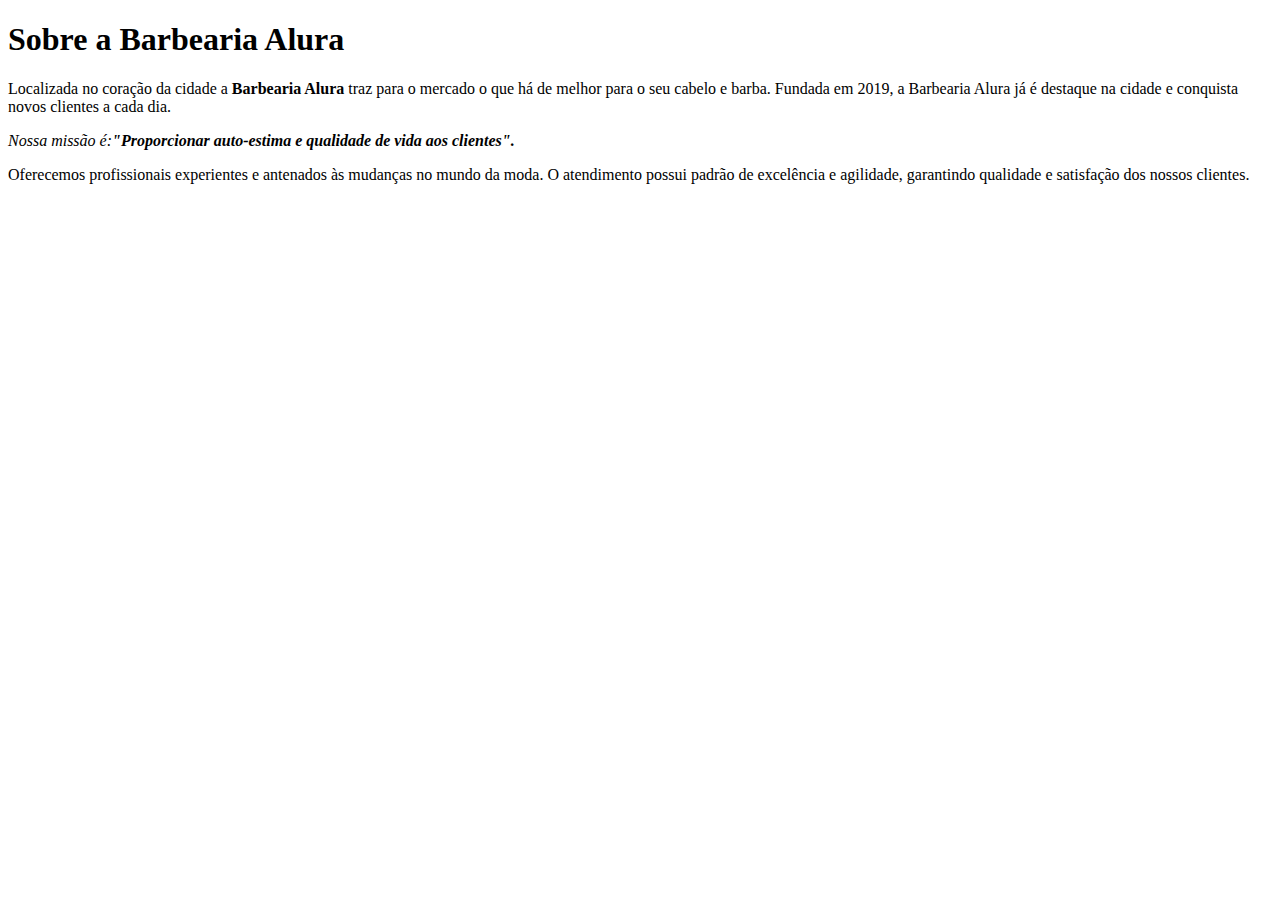
==== site-alura/index.html @ 5a91f5b7 "estrutura básica e primeiras tags" ====
<!DOCTYPE html>
<html lang="pt-br">
    <head>
        <meta charset="UTF-8">
        <title>Barbearia Alura</title>
    </head>
    <body>
    
        <h1>Sobre a Barbearia Alura</h1>

        <p> Localizada no coração da cidade a <strong>Barbearia Alura</strong> traz para o mercado o que há de melhor para o seu cabelo e barba. Fundada em 2019, a Barbearia Alura já é destaque na cidade e conquista novos clientes a cada dia.</p>

        <p><em>Nossa missão é:<strong>"Proporcionar auto-estima e qualidade de vida aos clientes".</strong></em></p>

        <p>Oferecemos profissionais experientes e antenados às mudanças no mundo da moda. O atendimento possui padrão de excelência e agilidade, garantindo qualidade e satisfação dos nossos clientes.</p>
    </body>
</html>
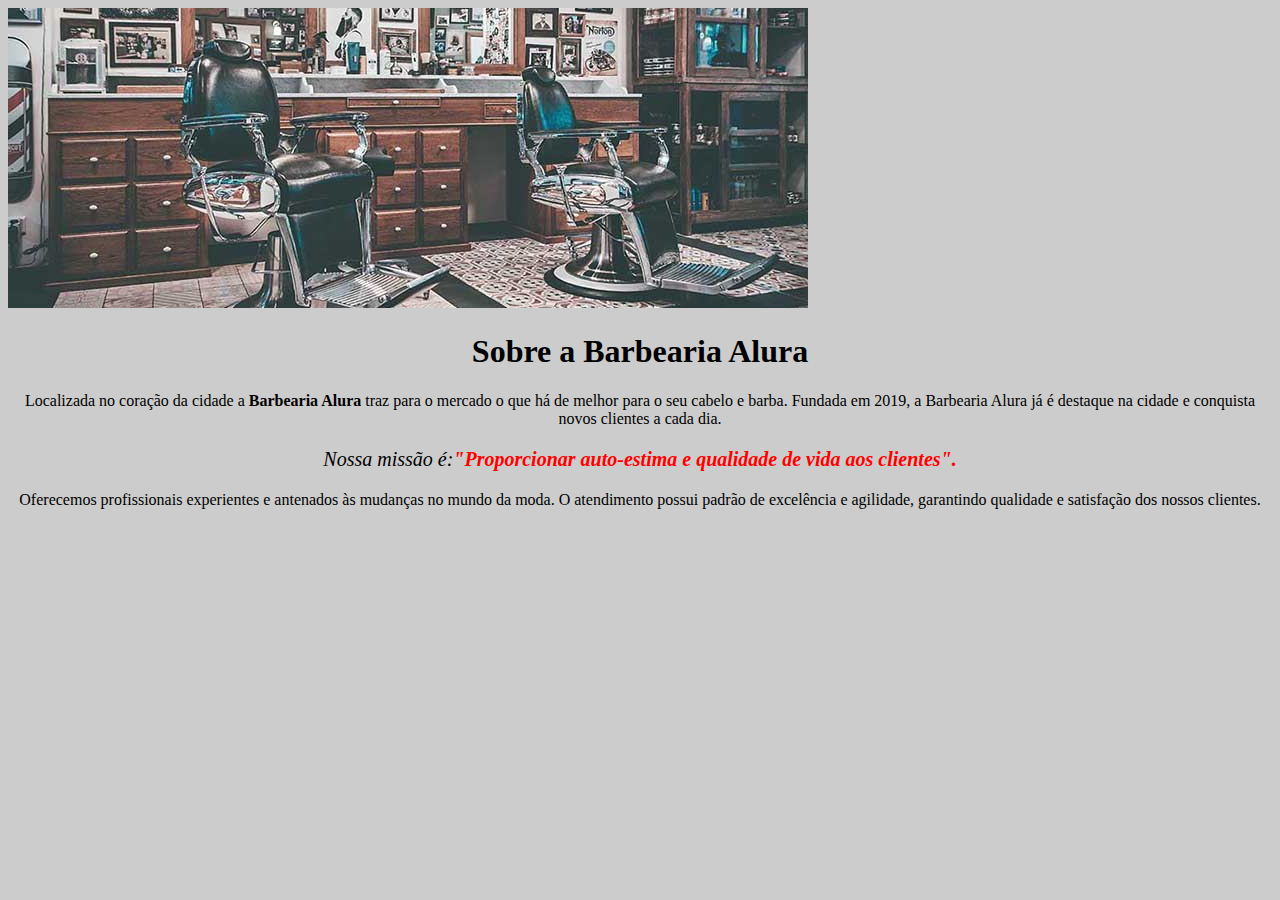
==== commit 90ec9cfd: "Adicionei img e Style" ====
--- a/site-alura/index.html
+++ b/site-alura/index.html
@@ -3,14 +3,17 @@
     <head>
         <meta charset="UTF-8">
         <title>Barbearia Alura</title>
+        <link rel="stylesheet" href="style.css">
     </head>
+
     <body>
-    
+        <img id="banner" src="banner.jpg">
+
         <h1>Sobre a Barbearia Alura</h1>
 
         <p> Localizada no coração da cidade a <strong>Barbearia Alura</strong> traz para o mercado o que há de melhor para o seu cabelo e barba. Fundada em 2019, a Barbearia Alura já é destaque na cidade e conquista novos clientes a cada dia.</p>
 
-        <p><em>Nossa missão é:<strong>"Proporcionar auto-estima e qualidade de vida aos clientes".</strong></em></p>
+        <p id="missao"><em>Nossa missão é:<strong>"Proporcionar auto-estima e qualidade de vida aos clientes".</strong></em></p>
 
         <p>Oferecemos profissionais experientes e antenados às mudanças no mundo da moda. O atendimento possui padrão de excelência e agilidade, garantindo qualidade e satisfação dos nossos clientes.</p>
     </body>
--- a/site-alura/style.css
+++ b/site-alura/style.css
@@ -0,0 +1,17 @@
+body {
+    background: #CCCCCC;
+}
+#banner {
+    
+}
+h1 {
+    text-align: center;
+}
+p {
+    text-align: center; 
+}
+#missao {font-size: 20px
+}
+em strong {
+    color: red;
+}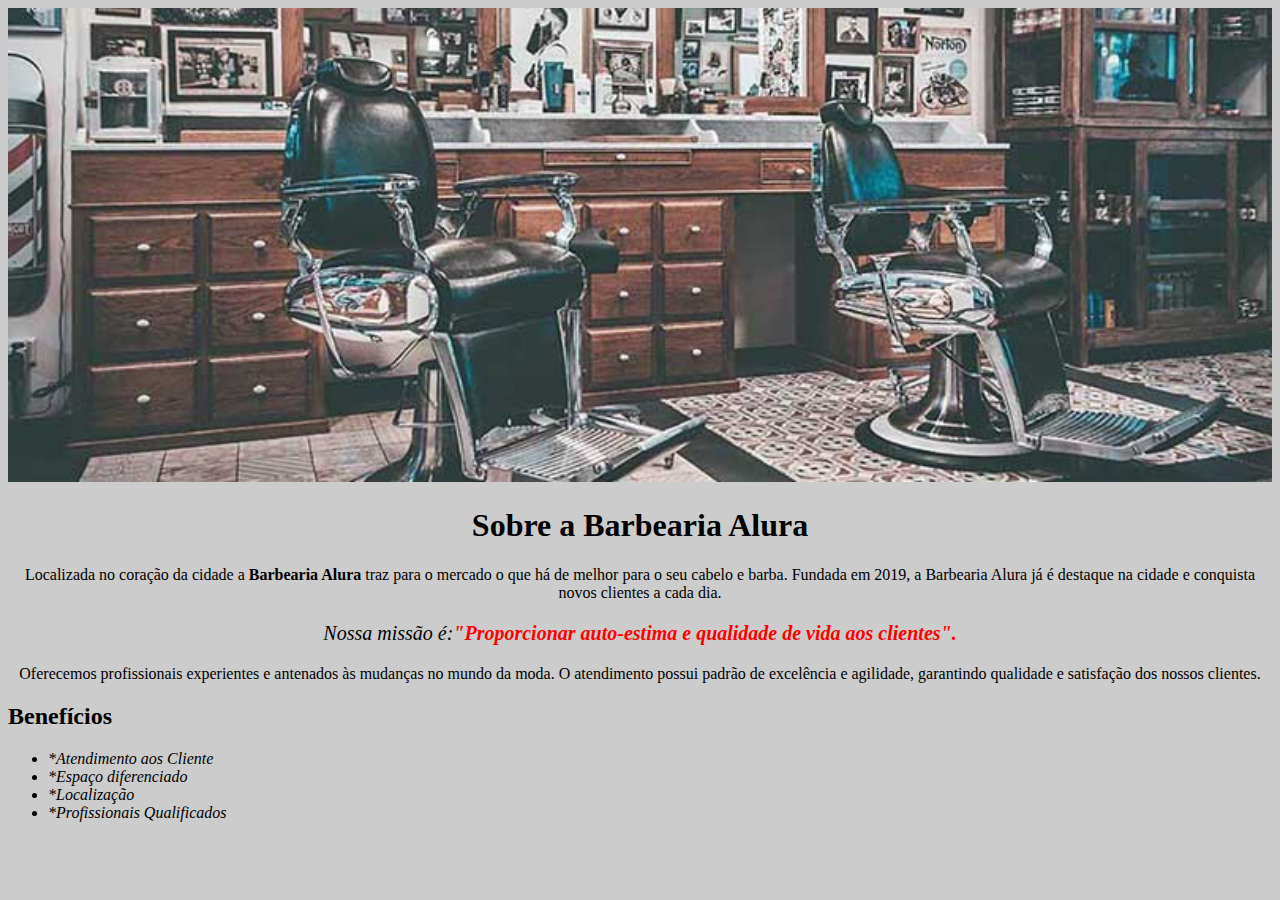
==== commit b6d3fa9c: "Trabalhando com listas" ====
--- a/site-alura/index.html
+++ b/site-alura/index.html
@@ -16,5 +16,14 @@
         <p id="missao"><em>Nossa missão é:<strong>"Proporcionar auto-estima e qualidade de vida aos clientes".</strong></em></p>
 
         <p>Oferecemos profissionais experientes e antenados às mudanças no mundo da moda. O atendimento possui padrão de excelência e agilidade, garantindo qualidade e satisfação dos nossos clientes.</p>
+
+        <h2>Benefícios</h2>
+
+        <ul>
+            <li class="itens">*Atendimento aos Cliente</li>
+            <li class="itens">*Espaço diferenciado</li>
+            <li class="itens">*Localização</li>
+            <li class="itens">*Profissionais Qualificados</li>
+        </ul>
     </body>
 </html>--- a/site-alura/style.css
+++ b/site-alura/style.css
@@ -2,7 +2,7 @@
     background: #CCCCCC;
 }
 #banner {
-    
+    width: 100%;
 }
 h1 {
     text-align: center;
@@ -14,4 +14,7 @@
 }
 em strong {
     color: red;
+}
+.itens {
+    font-style: italic;
 }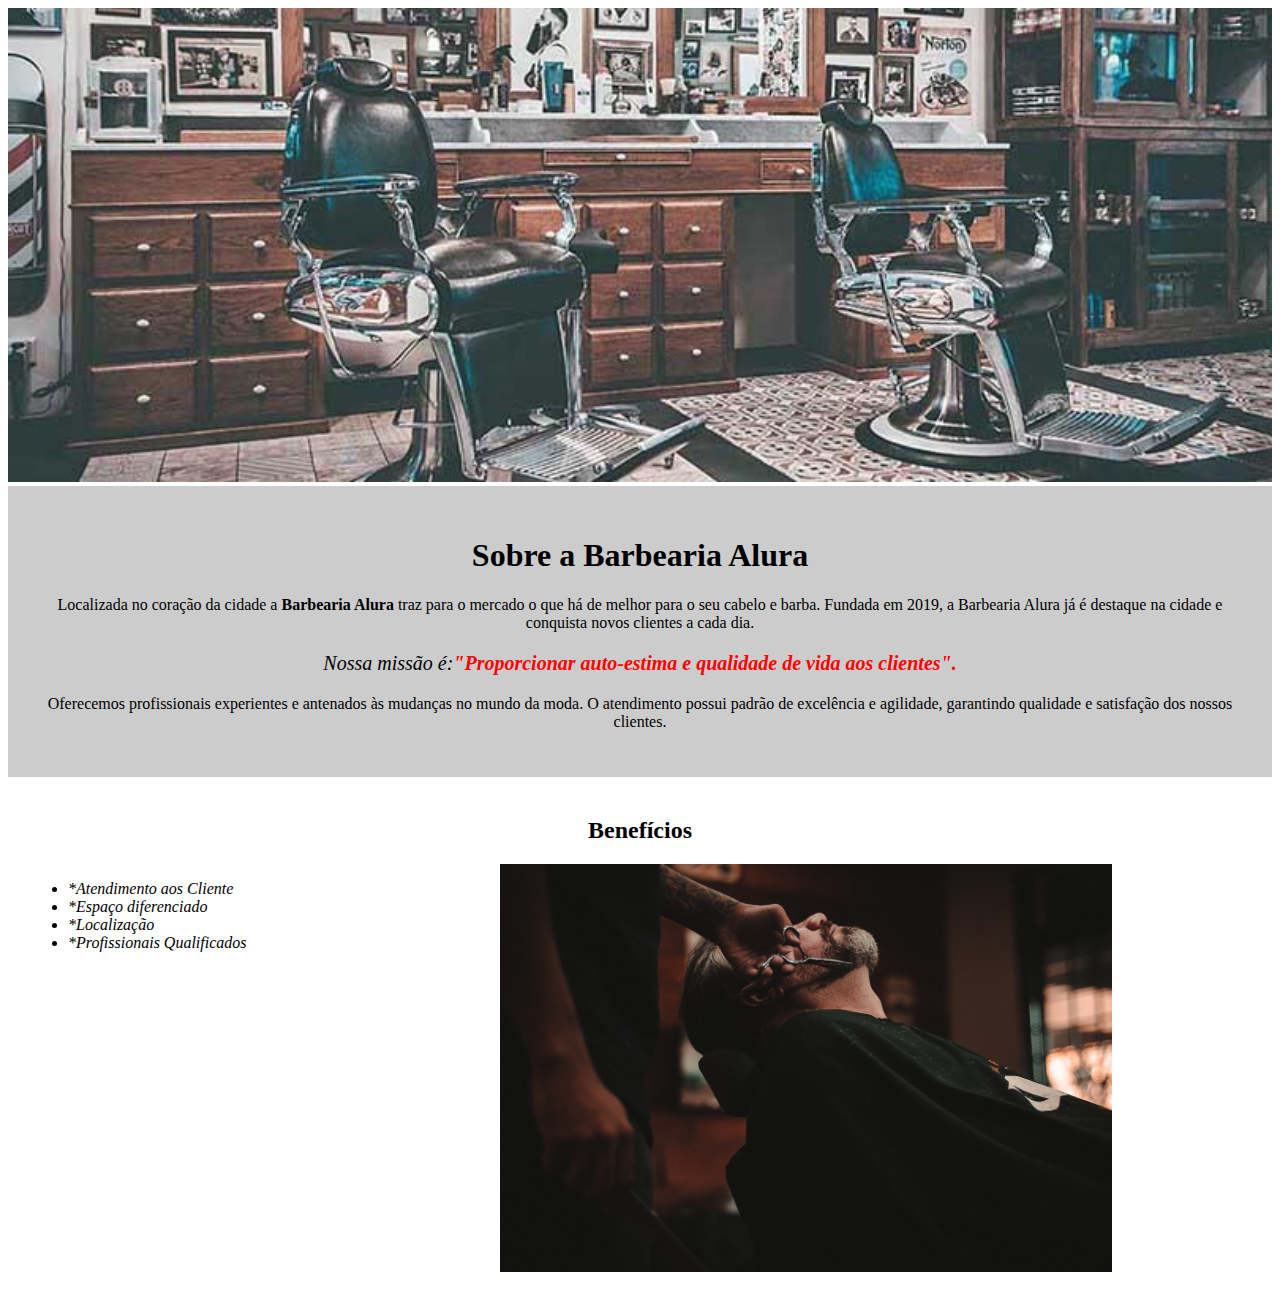
==== commit fcb22bd7: "Ajustes" ====
--- a/site-alura/index.html
+++ b/site-alura/index.html
@@ -8,22 +8,26 @@
 
     <body>
         <img id="banner" src="banner.jpg">
+        <div class="principal">
+            <h1>Sobre a Barbearia Alura</h1>
 
-        <h1>Sobre a Barbearia Alura</h1>
+            <p> Localizada no coração da cidade a <strong>Barbearia Alura</strong> traz para o mercado o que há de melhor para o seu cabelo e barba. Fundada em 2019, a Barbearia Alura já é destaque na cidade e conquista novos clientes a cada dia.</p>
 
-        <p> Localizada no coração da cidade a <strong>Barbearia Alura</strong> traz para o mercado o que há de melhor para o seu cabelo e barba. Fundada em 2019, a Barbearia Alura já é destaque na cidade e conquista novos clientes a cada dia.</p>
+            <p id="missao"><em>Nossa missão é:<strong>"Proporcionar auto-estima e qualidade de vida aos clientes".</strong></em></p>
 
-        <p id="missao"><em>Nossa missão é:<strong>"Proporcionar auto-estima e qualidade de vida aos clientes".</strong></em></p>
+            <p>Oferecemos profissionais experientes e antenados às mudanças no mundo da moda. O atendimento possui padrão de excelência e agilidade, garantindo qualidade e satisfação dos nossos clientes.</p>
+        </div>
 
-        <p>Oferecemos profissionais experientes e antenados às mudanças no mundo da moda. O atendimento possui padrão de excelência e agilidade, garantindo qualidade e satisfação dos nossos clientes.</p>
+        <div class="beneficios">
+            <h2>Benefícios</h2>
 
-        <h2>Benefícios</h2>
-
-        <ul>
-            <li class="itens">*Atendimento aos Cliente</li>
-            <li class="itens">*Espaço diferenciado</li>
-            <li class="itens">*Localização</li>
-            <li class="itens">*Profissionais Qualificados</li>
-        </ul>
+            <ul>
+                <li class="itens">*Atendimento aos Cliente</li>
+                <li class="itens">*Espaço diferenciado</li>
+                <li class="itens">*Localização</li>
+                <li class="itens">*Profissionais Qualificados</li>
+            </ul>
+            <img src="beneficios.jpg" class="imagembeneficios">
+        </div>
     </body>
 </html>--- a/site-alura/style.css
+++ b/site-alura/style.css
@@ -1,8 +1,12 @@
 body {
-    background: #CCCCCC;
+    
 }
 #banner {
     width: 100%;
+}
+.principal {
+    background: #CCCCCC;
+    padding: 30px;
 }
 h1 {
     text-align: center;
@@ -17,4 +21,20 @@
 }
 .itens {
     font-style: italic;
+}
+.beneficios {
+    background: #FFFFFF;
+    padding: 20px;
+}
+h2 {
+    text-align: center;
+}
+ul {
+    display: inline-block;
+    vertical-align: top;
+    width: 20%;
+    margin-right: 15%;
+}
+.imagembeneficios {
+    width: 50%;
 }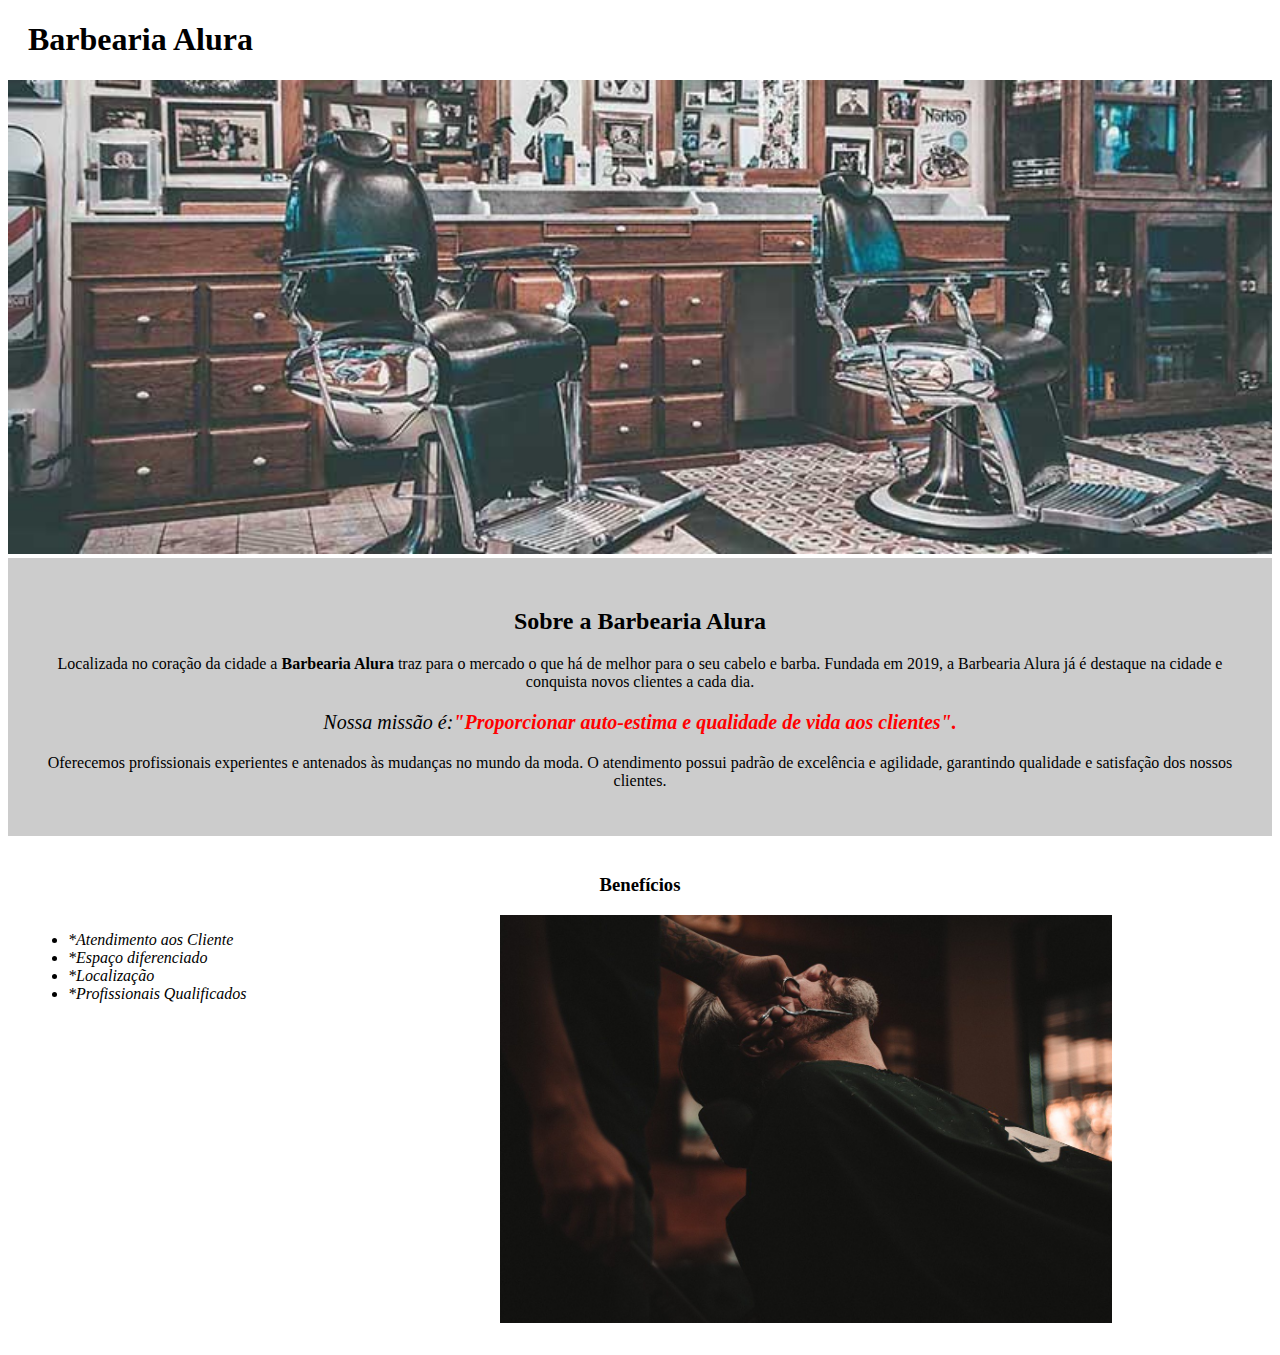
==== commit 4fe5ad7b: "Cabeçalho" ====
--- a/site-alura/index.html
+++ b/site-alura/index.html
@@ -7,9 +7,12 @@
     </head>
 
     <body>
+        <header>
+            <h1 class="titulo-principal">Barbearia Alura</h1>
+        </header>
         <img id="banner" src="banner.jpg">
         <div class="principal">
-            <h1>Sobre a Barbearia Alura</h1>
+            <h2 class="titulo-centralizado">Sobre a Barbearia Alura</h2>
 
             <p> Localizada no coração da cidade a <strong>Barbearia Alura</strong> traz para o mercado o que há de melhor para o seu cabelo e barba. Fundada em 2019, a Barbearia Alura já é destaque na cidade e conquista novos clientes a cada dia.</p>
 
@@ -19,7 +22,7 @@
         </div>
 
         <div class="beneficios">
-            <h2>Benefícios</h2>
+            <h3 class="titulo-centralizado">Benefícios</h3>
 
             <ul>
                 <li class="itens">*Atendimento aos Cliente</li>
--- a/site-alura/style.css
+++ b/site-alura/style.css
@@ -8,7 +8,10 @@
     background: #CCCCCC;
     padding: 30px;
 }
-h1 {
+.titulo-principal {
+    padding-left: 20px;
+}
+.titulo-centralizado{
     text-align: center;
 }
 p {
@@ -26,9 +29,6 @@
     background: #FFFFFF;
     padding: 20px;
 }
-h2 {
-    text-align: center;
-}
 ul {
     display: inline-block;
     vertical-align: top;
